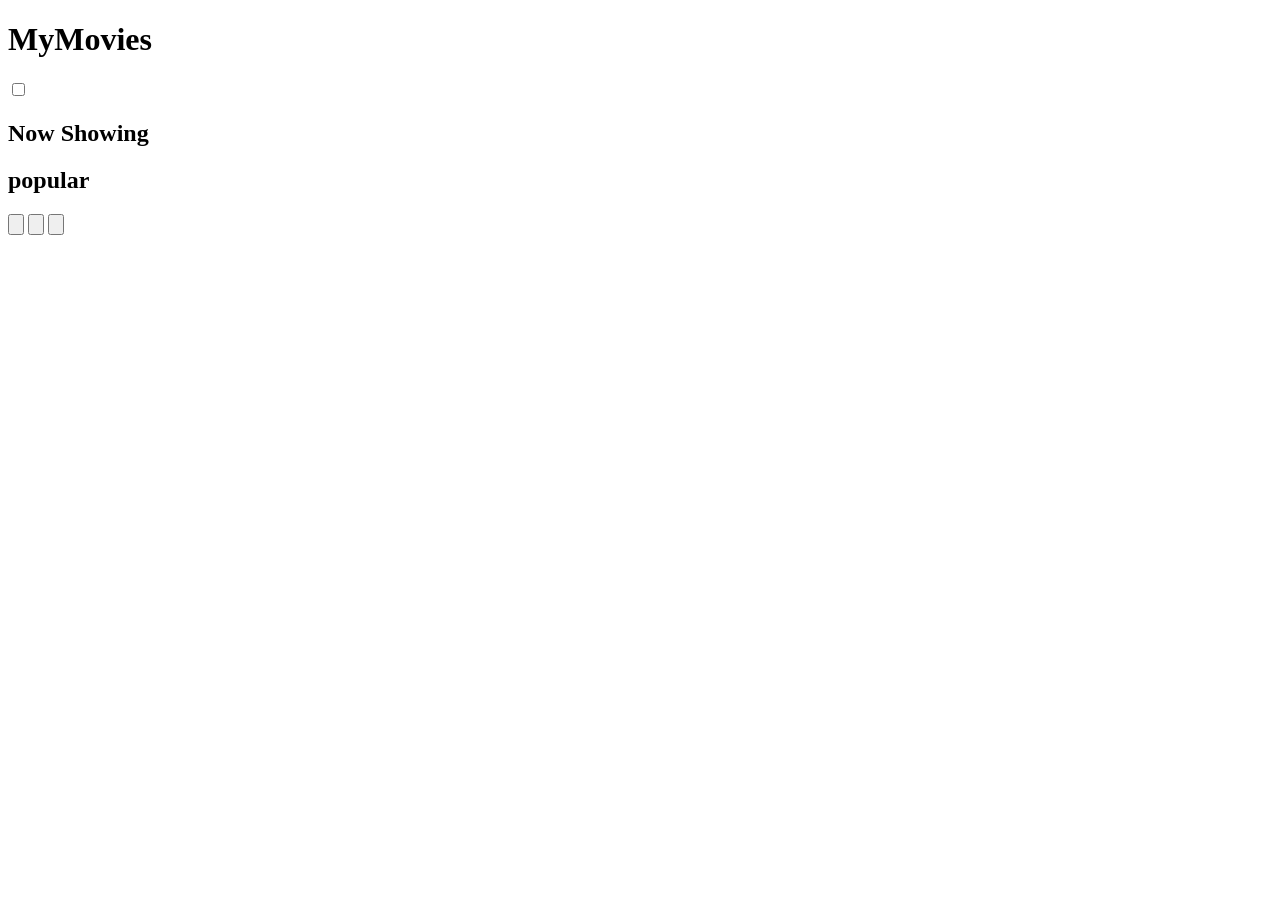
==== index.html @ d772b94b "index" ====
<!DOCTYPE html>
<html lang="en">
<head>
    <meta charset="UTF-8">
    <meta name="viewport" content="width=device-width, initial-scale=1.0">
    <title>Document</title>
    <link rel="stylesheet" href="style.css">
    <script type="module" src="js/script.js"></script>
</head>
<body>
    <div id="root">
    </div>
</body>
</html>
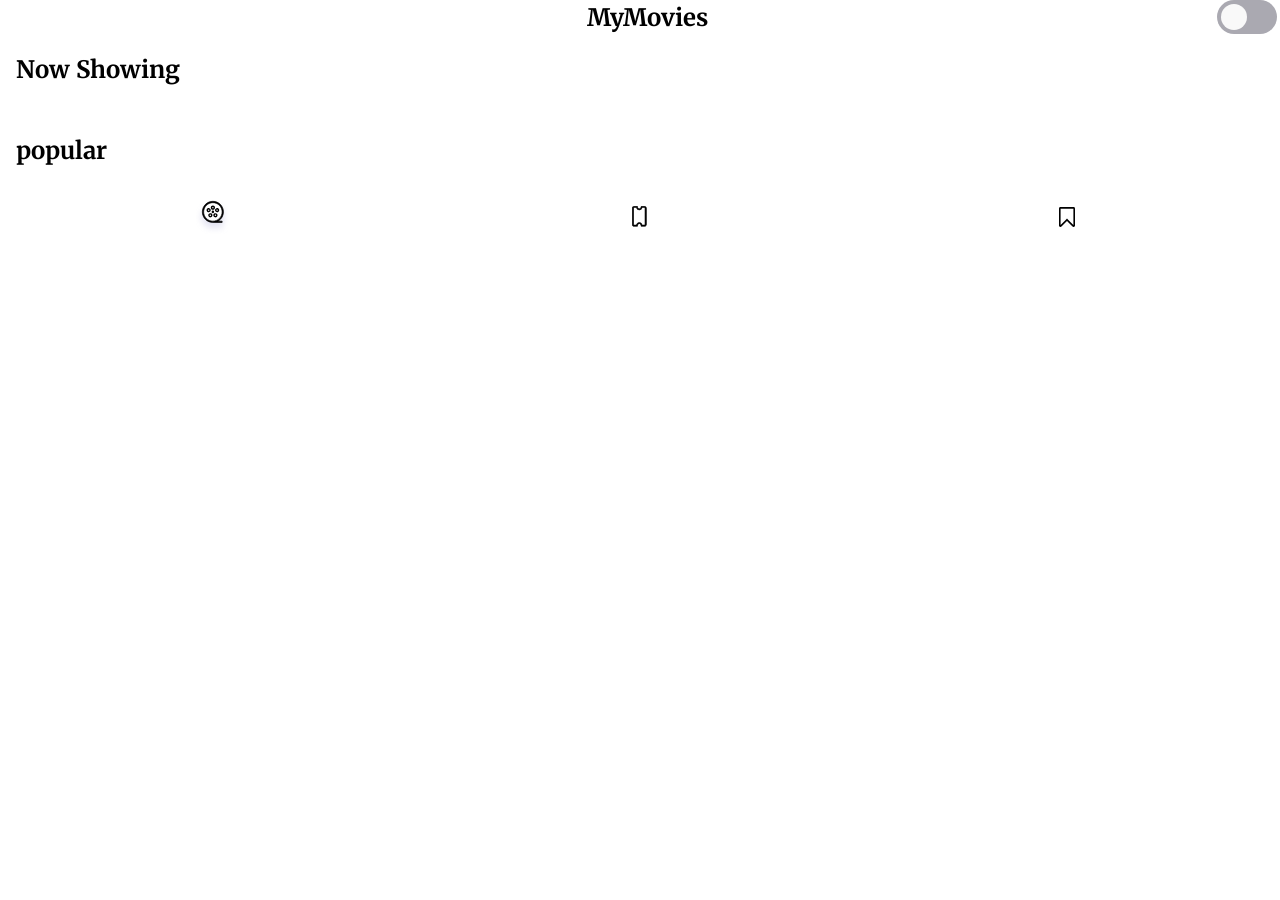
==== commit fc57c005: "added fonts, added missing cast title, changed spacing on info list (runtime,language,rating)" ====
--- a/index.html
+++ b/index.html
@@ -1,14 +1,24 @@
 <!DOCTYPE html>
 <html lang="en">
+
 <head>
     <meta charset="UTF-8">
     <meta name="viewport" content="width=device-width, initial-scale=1.0">
-    <title>Document</title>
+    <title>MyMovies</title>
+    <link rel="preconnect" href="https://fonts.googleapis.com">
+    <link rel="preconnect" href="https://fonts.gstatic.com" crossorigin>
+    <link href="https://fonts.googleapis.com/css2?family=Mulish:ital,wght@0,200..1000;1,200..1000&display=swap"
+        rel="stylesheet">
     <link rel="stylesheet" href="style.css">
+    <link
+        href="https://fonts.googleapis.com/css2?family=Merriweather:ital,opsz,wght@0,18..144,300..900;1,18..144,300..900&display=swap"
+        rel="stylesheet">
     <script type="module" src="js/script.js"></script>
 </head>
+
 <body>
     <div id="root">
     </div>
 </body>
+
 </html>
--- a/style.css
+++ b/style.css
@@ -0,0 +1,269 @@
+*{
+  font-family: mulish,sans-serif;
+}
+h1,h2,h3,h4,h5,h6{
+  font-family: merriweather,mulish,sans-serif;
+}
+[data-mode="dark"]{
+  color-scheme: dark;
+}
+[data-mode="light"]{
+  color-scheme: light;
+}
+html {
+  color-scheme: dark light;
+}
+body{
+  margin: 0;
+}
+ul{
+  list-style: none;
+  padding: 0;
+}
+.thin_text{
+  color: #9c9c9c;
+}
+.header{
+    display: flex;
+    align-items: center;
+    justify-content: end;
+    
+}
+.header_title{
+    position: absolute;
+    left: calc(50% - 53px);
+    font-size: 1.5rem;
+}
+
+.switch {
+    position: relative;
+    display: inline-block;
+    width: 60px;
+    height: 34px;
+    justify-self: end;
+    margin-right: 3px;
+  }
+  
+  /* Hide default HTML checkbox */
+  .switch input {
+    opacity: 0;
+    width: 0;
+    height: 0;
+  }
+  
+  /* The slider */
+  .slider {
+    position: absolute;
+    cursor: pointer;
+    top: 0;
+    left: 0;
+    right: 0;
+    bottom: 0;
+    background-color: #aaa9b1;
+    -webkit-transition: .4s;
+    transition: .4s;
+  }
+  
+  .slider:before {
+    position: absolute;
+    content: "";
+    height: 26px;
+    width: 26px;
+    left: 4px;
+    bottom: 4px;
+    background-color: rgb(249, 249, 249);
+    -webkit-transition: .4s;
+    transition: .4s;
+  }
+  input:checked + .slider {
+    background-color: #ffffff;
+  }
+
+  input:checked + .slider:before {
+    -webkit-transform: translateX(26px);
+    -ms-transform: translateX(26px);
+    transform: translateX(26px);
+    background-color: #060606;
+  }
+  
+  /* Rounded sliders */
+  .slider.round {
+    border-radius: 34px;
+  }
+  
+  .slider.round:before {
+    border-radius: 50%;
+  }
+
+.now_showing__title{
+  margin-left: 1rem;
+}
+.now_showing__list{
+  display: flex;
+  gap: 0.5rem;
+  padding-left: 1rem;
+  max-width: 100vw;
+  overflow-x: scroll;
+}
+.now_showing__img{
+  max-width: 140px;
+  height: 210px;
+  border-radius: 0.5rem;
+  box-shadow: 0 0 3px rgba(0, 0, 0, 0.664);
+}
+.now_showing__item_title{
+  font-size: 1rem;
+  margin: 0.5rem 0;
+  font-family: mulish,sans-serif;
+}
+.score{
+  margin: 0;
+  font-size: 0.8horem;
+}
+
+.details_img_wrapper{
+  height: 300px;
+  background-repeat: no-repeat;
+  background-size: cover;
+  background-position: center;
+  display: flex;
+  justify-content: center;
+  align-items: center;
+  display: flex;
+  flex-direction: column;
+  align-items: center;
+  color: white;
+  text-shadow: 0 0 1px black;
+  text-decoration: none;
+}
+.popular__wrapper{
+  margin-left: 1rem;
+  transform: translateY(10px);
+}
+.popular__list{
+  overflow-y: scroll;
+  max-height: 80vh;
+}
+.popular__img{
+  max-width: 85px;
+  border-radius: 0.5rem;
+  box-shadow: 0 0 3px rgba(0, 0, 0, 0.664);
+}
+.popular__item{
+  display: flex;
+  font-size: 1rem;
+  margin: 0.5rem 0;
+}
+.popular_text__wrapper{
+  margin-left: 0.8rem;
+}
+.popular__item_title{
+  margin: 0;
+  font-size: 1em;
+}
+.score_wrapper{
+  margin: 0.4rem 0;
+}
+.genres{
+  display: flex;
+  gap: 0.5rem;
+  flex-wrap: wrap;
+}
+.genre{
+  background-color: #dbe3ff;
+  width: max-content;
+  border-radius: 1rem;
+  padding: 3px 7px;
+  color: #88a4e8;
+
+  
+}
+.runtime, .runtime p{
+  margin: 3px 0;
+
+}
+.footer{
+  position: sticky;
+  bottom:0;
+  background-color: white;
+  display: flex;
+  justify-content: space-around;
+  padding-top: 0.5rem;
+}
+.footer__btn{
+border: none;
+background-color: white;
+width: 33%;
+padding: 0;
+
+}
+.footer__btn img{
+  align-self: center;
+  
+}
+
+/* details */
+.details_header{
+position: relative;
+top: 0;
+}
+.details_header *{
+  position: absolute;
+}
+.details__back_arrow{
+  left: 10px;
+  top: 12px;
+
+}
+.back_arrow__img{
+  width: 30px;
+}
+.details__switch{
+  right: 0;
+  top: 5px;
+}
+.trailer_text{
+  margin: 0.4rem;
+}
+.trailer_btn{
+  width: 40px;
+  height: 40px;
+  border: none;
+  border-radius: 100%;
+}
+.details_content{
+  margin-left: 1rem;
+  margin-right: 1rem;
+}
+
+.info_list{
+  display: flex;
+  justify-content: flex-start;
+  gap: 10vw;
+}
+.info_list li p{
+  margin: 5px 0;
+}
+.description p{
+  text-wrap: pretty;
+}
+.cast_title{
+  margin: 1rem;
+}
+.cast_list{
+  display: flex;
+  gap: 0.5rem;
+  max-width: 100vw;
+  overflow-x: scroll;
+  padding-left: 1rem;
+}
+.actor_img{
+height: 72px;
+width: 72px;
+object-fit: cover;
+object-position: 0 -10px;
+border-radius: 1rem;
+}
+.actor_character{
+  font-size: 0.8rem;
+}
